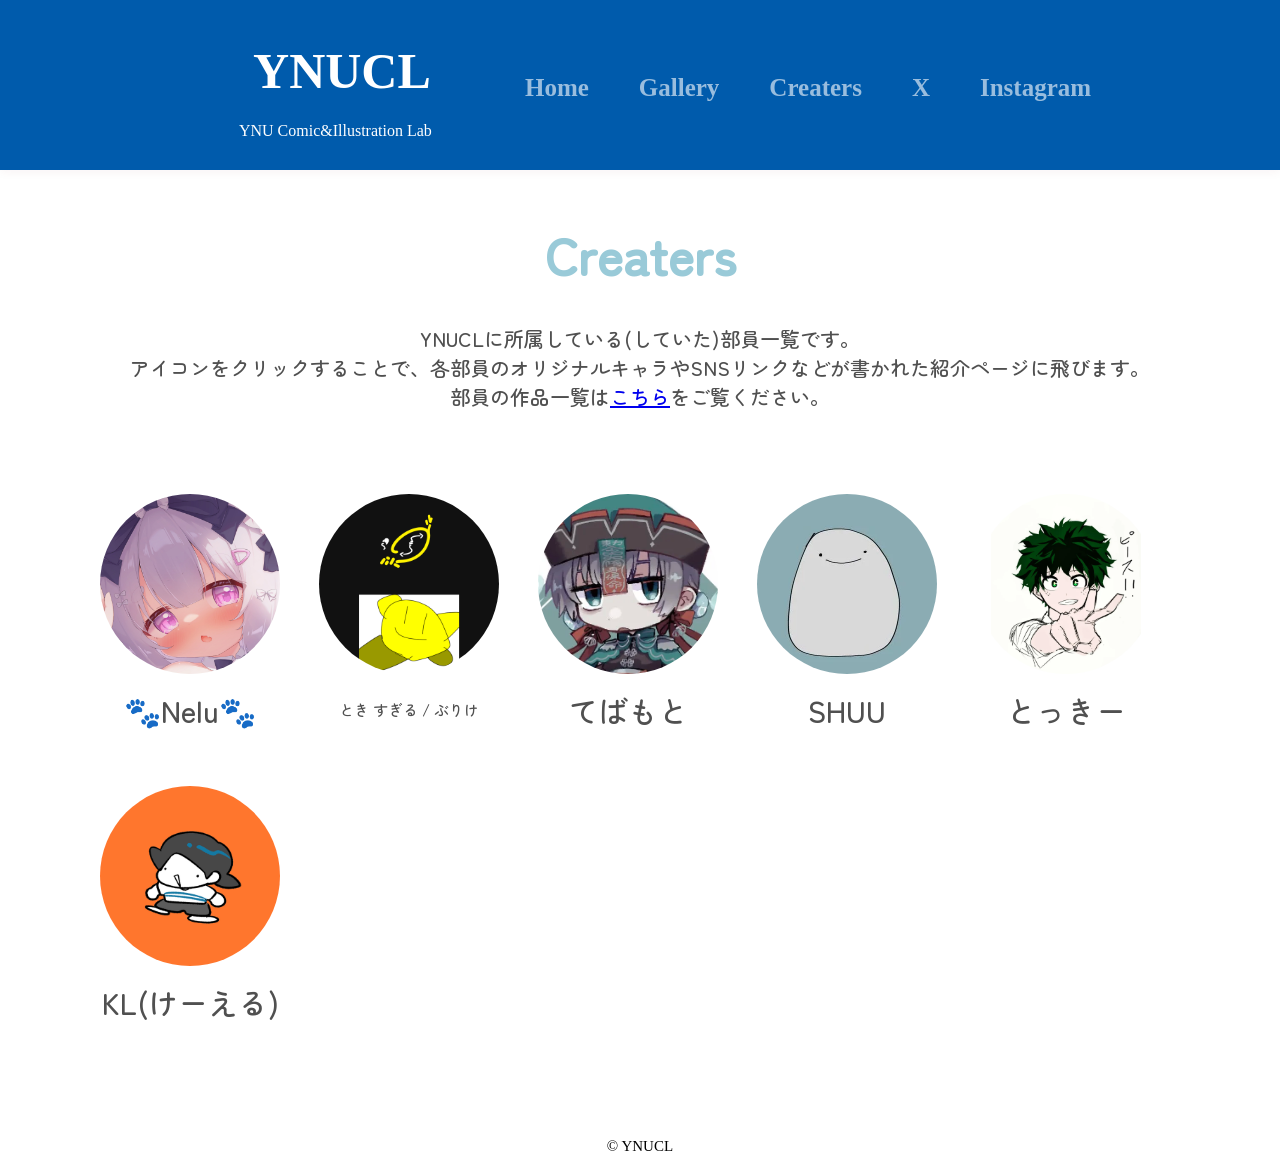
==== Creaters.html @ 48d118e6 "Add files via upload" ====
<!DOCTYPE html>
<html>
<head>
    <title>Original | YNUCL</title>
    <meta charset="UTF-8" \>
    <meta name="viewport" content="width=device-width, user-scalable=no, initial-scale=1.0">

    <link rel="icon" href="./img/icon_sq.jpg">
    <link rel="stylesheet" href="css/header.css">
    <link rel="stylesheet" href="css/main.css">
    <link rel="stylesheet" href="css/footer.css">
    <link rel="stylesheet" href="css/creaters.css">
</head>
<body>
    <header id="header-id">
        <div id="header-wrap">
            <div id="logo-img-wrap">
                <h1 class="logo-chara">YNUCL</h1>
                <p class="sub-logo-chara">YNU Comic&Illustration Lab</p>
                <!--<img src="./img/Kasumiso_logo.png" alt="アイコンの写真" class="logo-img" >-->
            </div>
            <button class="menu-button" id="menu-button" aria-label="メニューボタン">
                <span></span>
                <span></span>
                <span></span>
            </button>
            <nav id="header-menu-nav" class="header-menu-nav">
                <ul id="header-menu-group">
                    <li class="header-menu-item"><a href="https://atchonburike.github.io/ynuManken/index.html">Home</a></li>
                    <li class="header-menu-item"><a href="https://atchonburike.github.io/ynuManken/works.html">Gallery</a></li>
                    <li class="header-menu-item"><a href="#link-id">Creaters</a></li>
                    <li class="header-menu-item"><a href="#contact-id">X</a></li>
                    <li class="header-menu-item"><a href="#gallery-id">Instagram</a></li>
                </ul>
            </nav>  
            <div class="menu-back" id="menu-back"><span></span></div>
        </div>
    </header>
    <main>
        <h1 class="title">Creaters</h1>
        <p class="content-describe">
            YNUCLに所属している(していた)部員一覧です。<br>
            アイコンをクリックすることで、各部員のオリジナルキャラやSNSリンクなどが書かれた紹介ページに飛びます。
        </p>
        <p class="content-describe">
            部員の作品一覧は
            <span class="content-describe-gallery"><a href="https://atchonburike.github.io/ynuManken/works.html">こちら</a></span>
            をご覧ください。
        </p>
        <div id="creaters-list-wrap">
            <div id="creaters-list-line">
                <span class="creaters-list">
                    <a href="./creater-page/#1.html" class="creater-icon-wrap">
                        <img src="./img/creaters/Nelu.jpg" alt="アイコン-1" class="creater-icon">
                    </a>
                    <p>🐾Nelu🐾</p>
                </span>
                <span class="creaters-list">
                    <a href="" class="creater-icon-wrap">
                        <img src="./img/creaters/ぶりけ.jpg" alt="アイコン-2" class="creater-icon">
                    </a>
                    <p class="creater-name-15">とき すぎる / ぶりけ</p>
                </span>
                <span class="creaters-list">
                    <a href="" class="creater-icon-wrap">
                        <img src="./img/creaters/てばもと.jpg" alt="アイコン-3" class="creater-icon">
                    </a>
                    <p>てばもと</p>
                </span>
                <span class="creaters-list">
                    <a href="" class="creater-icon-wrap">
                        <img src="./img/creaters/SHUU.jpg" alt="アイコン-4" class="creater-icon">
                    </a>
                    <p>SHUU</p>
                </span>
                <span class="creaters-list">
                    <a href="" class="creater-icon-wrap">
                        <img src="./img/creaters/とっきー.jpg" alt="アイコン-5" class="creater-icon">
                    </a>
                    <p>とっきー</p>
                </span>
                <span class="creaters-list">
                    <a href="" class="creater-icon-wrap">
                        <img src="./img/creaters/KL.jpg" alt="アイコン-6" class="creater-icon">
                    </a>
                    <p>KL(けーえる)</p>
                </span>
            </div>
        </div>
    </main>
    <footer>
        <div class="footer-container">
            <small>&copy; YNUCL</small>
        </div>
    </footer>
</body>
</html>
---- css/header.css ----
@font-face {
  font-family: 'MainFont';
  src: 
	url('./font/ZenMaruGothic-Medium.ttf') format('truetype');
}

html {
  scroll-behavior: smooth;
}

section {
  scroll-margin-top: 160px;
}

header {
  position: fixed;
  top: 0;
  left: 0;
  width: 100%;
  height: 170px;
  z-index: 998;
  background-color: rgba(0, 91, 172, 1);
  align-items: center;
  box-shadow: 0 2px 10px rgba(126, 19, 42, 0.05);

  transition: transform 0.3s ease;
}

header #header-wrap {
  position: relative;
    width: 80%;
    height: 80%;
    top: 0;
    padding: 20px 5%;
    margin: 0 auto;
    align-items: center;
    justify-content: center;
    display: flex;
}

.menu-button {
  position: absolute;
    display: none;
}

#logo-img-wrap {
  flex-direction: column;
    column-gap: 10px;
    height: 100%;
    display: inline-flex;
    justify-content: center;
    align-items: center;
    padding-left: 50px;
    padding-right: 80px;
}

/*
#logo-img-wrap .logo-img {
    height: 100%;
    width: auto;
    object-fit: contain;
}
*/

#logo-img-wrap .logo-chara {
    display: flex;       
    height: 100%;
    width: auto;
    font-size: 50px;
    color: white;
    align-items: center;
    margin: 0;
}

#logo-img-wrap .sub-logo-chara {
    display: flex;
    min-width: 206px;    
    width: auto;
    color: white;
    object-fit: contain;
    align-items: cover;
    margin-top: 0;
}

#header-menu-nav #header-menu-group {
  display: flex;       
  list-style: none;
  gap: 50px;           
  margin: 0;
  padding: 0;
}

.header-menu-item {
    font-family: MenuFont;
    font-size: 25px;
}

.header-menu-item a{
    text-decoration: none;
    font-weight: bold;
    color: rgba(255, 255, 255, 0.6);
    transition: color 0.3s ease;
}

.header-menu-item:hover a{
    color: white;
}

#page-top {
    top: 180px;
}

@media screen and (max-width: 480px) {
  .menu-button {
    display: flex;
    flex-direction: column;
    justify-content: space-between;
    width: 22px;
    height: 20px;
    right: 5px;
    top: 70%;
    background: transparent;
    border: none;
    cursor: pointer;
    z-index: 1001;
  }

  .menu-button span {
    display: inline-block;
    width: 22px;
    height: 2px;
    background-color: white;
    transition: opacity 0.3s ease, transform 0.3s ease, background-color 0.3s ease;
  }

    header #header-wrap {
        justify-content: center;
    }

    #header-menu-nav{
      position: fixed;
      top: 0;
      left: -100%;
      width: 60%; 
      height: 300%;
      background-color: rgba(239, 172, 185, 1);
      box-shadow: 2px 0 10px rgba(100, 100, 100, 0.3);
      padding-top: 150px;
      padding-left: 10%;
      transition: left 0.3s ease; 
      z-index: 1000;
    }

    #header-menu-nav #header-menu-group {
      flex-direction: column;
      gap: 0;
    }

    #header-menu-nav.active {
      left: 0; 
    }


    .menu-back span {
      position: fixed;
      top: 0;
      left: -100%;
      width: 100%; 
      height: 100%;
      background-color: rgba(255, 255, 255, 0);
      z-index: 999;
      transition: background-color 0.3s ease; 
    }

    .menu-back.active span {
      background-color: rgba(255, 255, 255, 0.8);
      left: 0;
    }

    .menu-button.active span:nth-child(1) {
      transform: rotate(45deg) translateY(11px);
      background-color: black;
    }
    .menu-button.active span:nth-child(2) {
      background-color: black;
      opacity: 0; /* 中央の線を消す */
    }
    .menu-button.active span:nth-child(3) {
      transform: rotate(-45deg) translateY(-11px);
      background-color: black;
    }
}
---- css/main.css ----
@font-face {
  font-family: 'MainFont';
  src: 
	url('./font/ZenMaruGothic-Medium.ttf') format('truetype');
}

.borderline-dot {
    display: flex;  
    width: 100%;
    justify-content: center;
    color: rgb(239, 172, 185);
    font-size: 40px;
    object-fit: contain;
}

.sub-borderline-dot {
    display: flex;  
    width: 100%;
    justify-content: center;
    color: #99cad8;
    font-size: 50px;
    font-weight: bold;
}

body {
    width: 100%;
    margin-left: auto;
    margin-right: auto;
}

main {
    font-family: MainFont;
    padding-top: 160px; 
}

main p{
	color: rgb(80, 80, 80);
    font-size: 20px;
}

.title{
    display: flex;
    width: 100%;
    color: #99cad8;
    font-size: 50px;
    font-weight: bold;
    justify-content: center;
    align-items: center;
    margin-top: 50px;
}

.creater-name-title{
    display: flex;
    width: 100%;
    color: #99cad8;
    font-size: 80px;
    font-weight: bold;
    justify-content: center;
    align-items: center;
    margin-top: 50px;
}

.subpage-title{
    margin-top: 100px;
    color: #ef86a1;
    font-size: 50px;
    font-weight: bold;
    justify-content: center;
    align-items: center;
}

#modal-txt-wrap h1{
    font-size: 40px;
	color: rgb(30, 30, 30);
    font-family: MainFont;
}

#modal-txt-wrap p{
	color: rgb(80, 80, 80);
    font-size: 20px;
}

@media screen and (max-width: 480px) {
    .borderline-dot {
        margin: 20px 0;
    }

    main p{
        font-size: 16px;
    }

    .title{
        font-size: 40px;
    }

    .subpage-title{
        font-size: 30px;
    }

    .sub-borderline-dot {
        margin: 20px 0;
        font-size: 30px;
    }
}
---- css/footer.css ----
footer {
    padding-top: 50px;
    padding-left: 0;
    padding-right: 0;
    padding-bottom: 0;
}

.footer-container {
    width: 100%;
    font-size: 18px;
    margin: 0 auto;
    vertical-align: bottom;
    flex-wrap: wrap;
    display: flex;
    justify-content: center;
    align-items: center;
    text-align: center;
}
---- css/creaters.css ----
.content-describe{
    display: flex;
    width: calc(100%-80px);
    padding: 0 80px;
    justify-content: center;
    text-align: center;
    margin: 0;
}

#creaters-list-wrap {
    display: flex;
    width: 100%;
    margin-top: 33px;
    justify-content: center;
    align-items: center;
}

#creaters-list-line {
    display: grid; 
    grid-template-columns: repeat(5, 1fr);
    width: 1200px;
    height: auto;
    margin: 0 auto;
    justify-content: center;
    grid-gap: 40px 15px;
    padding: 50px 100px;
}

.creaters-list {
    flex-direction: column;
    display: inline-flex;
    width: 180px;
    aspect-ratio: 5 / 7;  
    max-width: 250px;
    min-width: 150px;
    justify-content: center;
}

.creater-icon-wrap {
    display: flex;
    justify-content: center;
    cursor: pointer;
    width: 100%;
    aspect-ratio: 1;  
    border-radius: 125px;
    overflow: hidden;
}

.creater-icon-wrap .creater-icon {
    display: flex;
    width: auto;
    height: auto;
    object-fit: cover;
    transition: transform 0.3s ease;
}

.creater-icon-wrap:hover .creater-icon {
    transform: scale(1.1); 
}

.creaters-list p {
    display: flex;
    font-size: 30px;
    width: auto;
    height: 72px;
    justify-content: center;
    align-items: center;
    margin: 0;
}

.creaters-list .creater-name-15 {
    font-size: 15px;
}
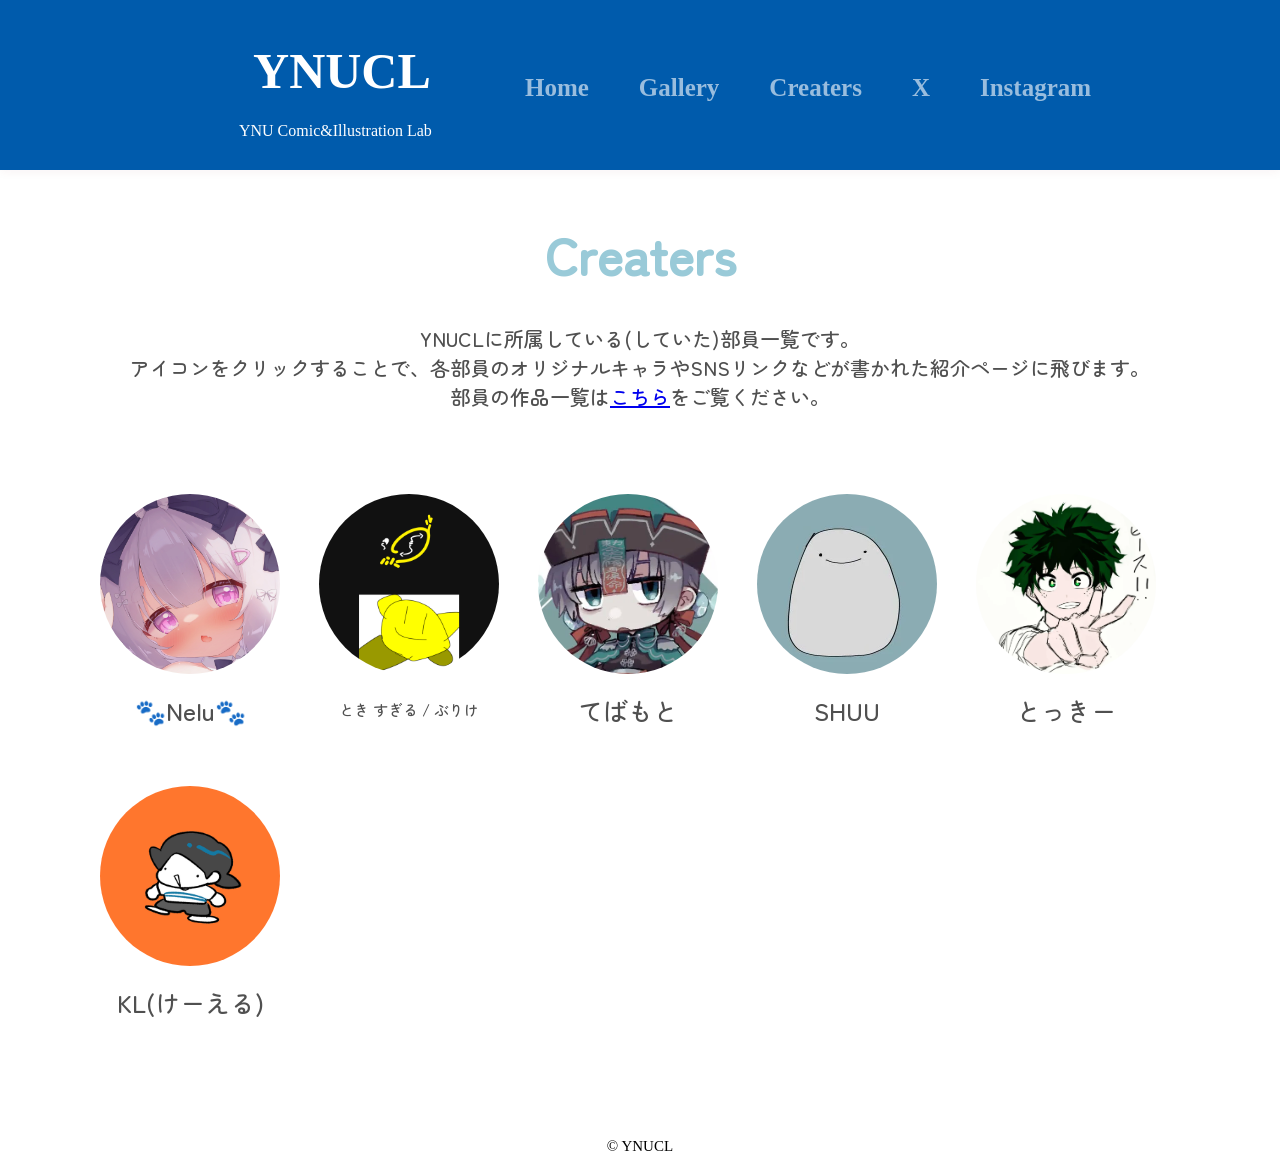
==== commit ed42532b: "Update Creaters.html" ====
--- a/Creaters.html
+++ b/Creaters.html
@@ -50,7 +50,7 @@
         <div id="creaters-list-wrap">
             <div id="creaters-list-line">
                 <span class="creaters-list">
-                    <a href="./creater-page/#1.html" class="creater-icon-wrap">
+                    <a href="./creater-page/No.1.html" class="creater-icon-wrap">
                         <img src="./img/creaters/Nelu.jpg" alt="アイコン-1" class="creater-icon">
                     </a>
                     <p>🐾Nelu🐾</p>
@@ -94,4 +94,4 @@
         </div>
     </footer>
 </body>
-</html>+</html>
--- a/css/main.css
+++ b/css/main.css
@@ -23,6 +23,7 @@
 }
 
 body {
+  overflow-x: hidden;
     width: 100%;
     margin-left: auto;
     margin-right: auto;
@@ -60,9 +61,10 @@
     margin-top: 50px;
 }
 
-.subpage-title{
-    margin-top: 100px;
-    color: #ef86a1;
+.sub-title{
+    display: flex;
+    margin-top: 70px;
+    color: #99cad8;
     font-size: 50px;
     font-weight: bold;
     justify-content: center;
@@ -101,4 +103,4 @@
         margin: 20px 0;
         font-size: 30px;
     }
-}+}
--- a/css/creaters.css
+++ b/css/creaters.css
@@ -48,8 +48,8 @@
 
 .creater-icon-wrap .creater-icon {
     display: flex;
-    width: auto;
-    height: auto;
+    width: 100%;
+    height: 100%;
     object-fit: cover;
     transition: transform 0.3s ease;
 }
@@ -60,7 +60,7 @@
 
 .creaters-list p {
     display: flex;
-    font-size: 30px;
+    font-size: 25px;
     width: auto;
     height: 72px;
     justify-content: center;
@@ -70,4 +70,18 @@
 
 .creaters-list .creater-name-15 {
     font-size: 15px;
-}+}
+
+@media screen and (max-width: 480px) {
+    #creaters-list-line {
+        display: grid; 
+        grid-template-columns: repeat(1, 1fr);
+    }
+
+    .content-describe{
+        padding: 0 20px;
+        justify-content: center;
+        text-align: center;
+        margin: 0;
+    }
+}
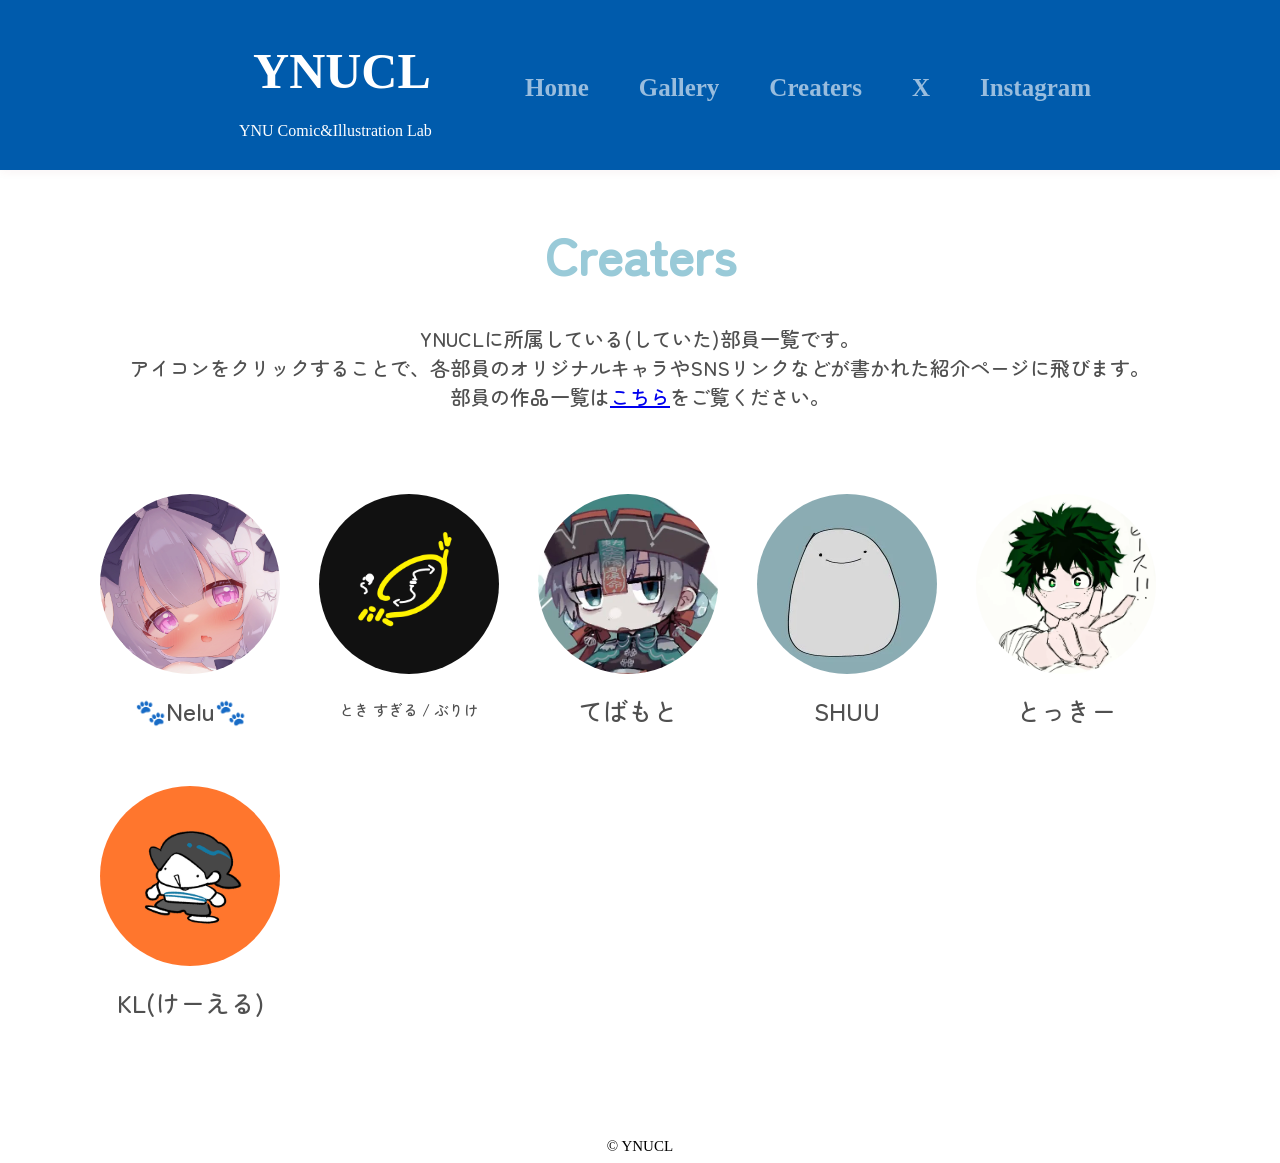
==== commit 71969e70: "Fix HTML structure and update links in Creaters.html" ====
--- a/Creaters.html
+++ b/Creaters.html
@@ -26,10 +26,10 @@
             </button>
             <nav id="header-menu-nav" class="header-menu-nav">
                 <ul id="header-menu-group">
-                    <li class="header-menu-item"><a href="https://atchonburike.github.io/ynuManken/index.html">Home</a></li>
-                    <li class="header-menu-item"><a href="https://atchonburike.github.io/ynuManken/works.html">Gallery</a></li>
-                    <li class="header-menu-item"><a href="#link-id">Creaters</a></li>
-                    <li class="header-menu-item"><a href="#contact-id">X</a></li>
+                    <li class="header-menu-item"><a href="index.html">Home</a></li>
+                    <li class="header-menu-item"><a href="works.html">Gallery</a></li>
+                    <li class="header-menu-item"><a href="Creaters.html">Creaters</a></li>
+                    <li class="header-menu-item"><a href="https://x.com/YNUCLz">X</a></li>
                     <li class="header-menu-item"><a href="#gallery-id">Instagram</a></li>
                 </ul>
             </nav>  
@@ -50,37 +50,37 @@
         <div id="creaters-list-wrap">
             <div id="creaters-list-line">
                 <span class="creaters-list">
-                    <a href="./creater-page/No.1.html" class="creater-icon-wrap">
+                    <a href="https://atchonburike.github.io/ynuManken/creater-page/No.1.html" class="creater-icon-wrap">
                         <img src="./img/creaters/Nelu.jpg" alt="アイコン-1" class="creater-icon">
                     </a>
                     <p>🐾Nelu🐾</p>
                 </span>
                 <span class="creaters-list">
-                    <a href="" class="creater-icon-wrap">
+                    <a href="https://atchonburike.github.io/ynuManken/creater-page/No.2.html" class="creater-icon-wrap">
                         <img src="./img/creaters/ぶりけ.jpg" alt="アイコン-2" class="creater-icon">
                     </a>
                     <p class="creater-name-15">とき すぎる / ぶりけ</p>
                 </span>
                 <span class="creaters-list">
-                    <a href="" class="creater-icon-wrap">
+                    <a href="https://atchonburike.github.io/ynuManken/creater-page/No.3.html" class="creater-icon-wrap">
                         <img src="./img/creaters/てばもと.jpg" alt="アイコン-3" class="creater-icon">
                     </a>
                     <p>てばもと</p>
                 </span>
                 <span class="creaters-list">
-                    <a href="" class="creater-icon-wrap">
+                    <a href="https://atchonburike.github.io/ynuManken/creater-page/No.4.html" class="creater-icon-wrap">
                         <img src="./img/creaters/SHUU.jpg" alt="アイコン-4" class="creater-icon">
                     </a>
                     <p>SHUU</p>
                 </span>
                 <span class="creaters-list">
-                    <a href="" class="creater-icon-wrap">
+                    <a href="https://atchonburike.github.io/ynuManken/creater-page/No.5.html" class="creater-icon-wrap">
                         <img src="./img/creaters/とっきー.jpg" alt="アイコン-5" class="creater-icon">
                     </a>
                     <p>とっきー</p>
                 </span>
                 <span class="creaters-list">
-                    <a href="" class="creater-icon-wrap">
+                    <a href="https://atchonburike.github.io/ynuManken/creater-page/No.6.html" class="creater-icon-wrap">
                         <img src="./img/creaters/KL.jpg" alt="アイコン-6" class="creater-icon">
                     </a>
                     <p>KL(けーえる)</p>
@@ -93,5 +93,6 @@
             <small>&copy; YNUCL</small>
         </div>
     </footer>
+    <script src="../js/menu-button.js"></script>
 </body>
 </html>
--- a/css/main.css
+++ b/css/main.css
@@ -103,4 +103,8 @@
         margin: 20px 0;
         font-size: 30px;
     }
+
+    .creater-name-title{
+        font-size: 50px;
+    }
 }
